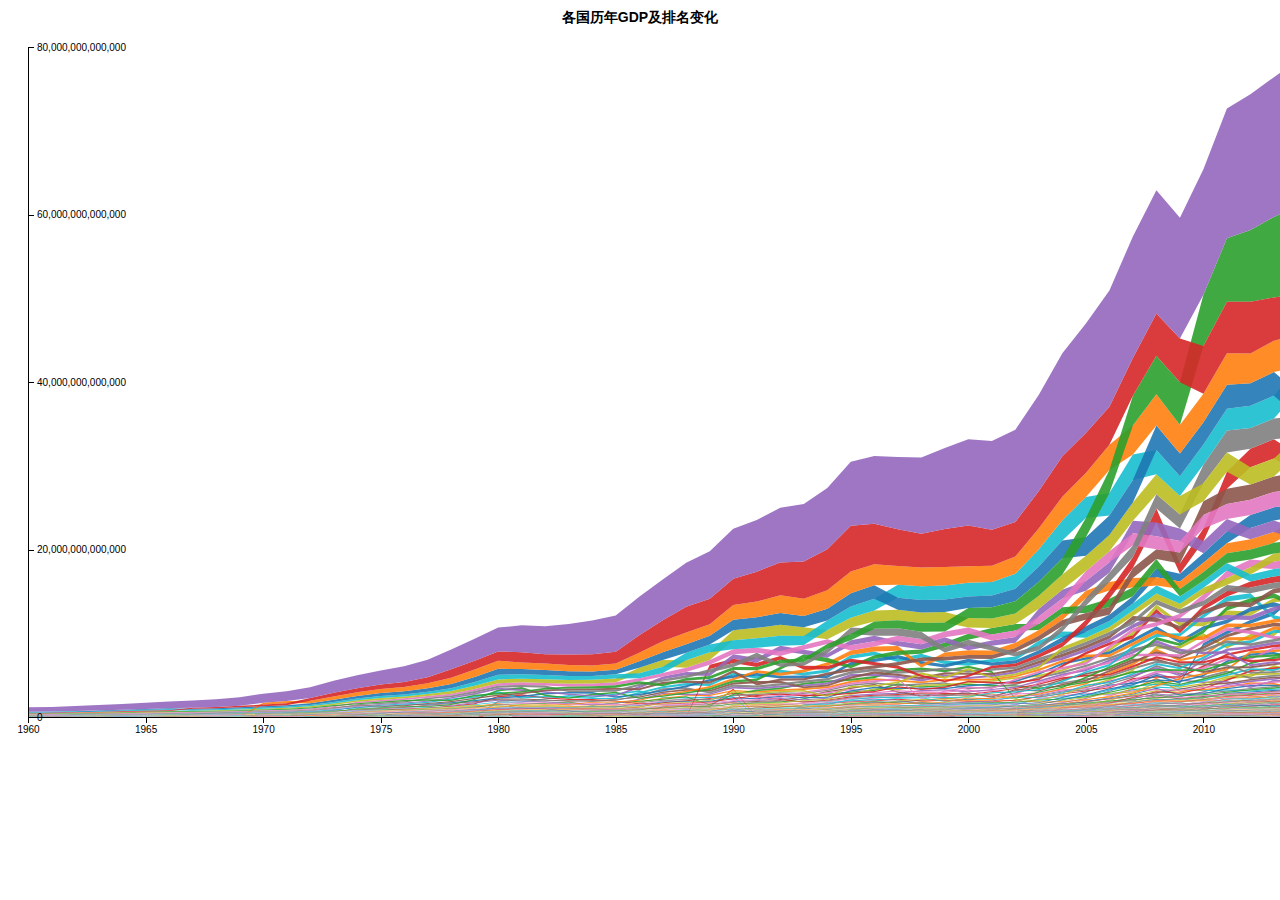
==== time/time1/index.html @ 61da0887 "修改项目结构" ====
<!DOCTYPE html>
<html lang="en">

<head>
    <meta charset="UTF-8">
    <meta name="viewport" content="width=device-width, initial-scale=1.0">
    <title>各国历年GDP及排名变化</title>
    <script type="text/javascript" src="../../d3.js"></script>
    <link rel="stylesheet" href="./css/app.css">
</head>

<body>
    <h1>各国历年GDP及排名变化</h1>
    <script src="./js/app.js"> </script>
</body>

</html>
---- time/time1/css/app.css ----
h1 {
      font-family: Helvetica, sans-serif;
      font-size: 14px;
      font-weight: bold;
      text-align: center;
  }

  .area {
      stroke: none;
      opacity: 0.9;
  }

  .area:hover {
      opacity: 1;
      fill: red;
  }

  .axis path,
  .axis line {
      fill: none;
      stroke: #000;
      shape-rendering: crispEdges;
  }
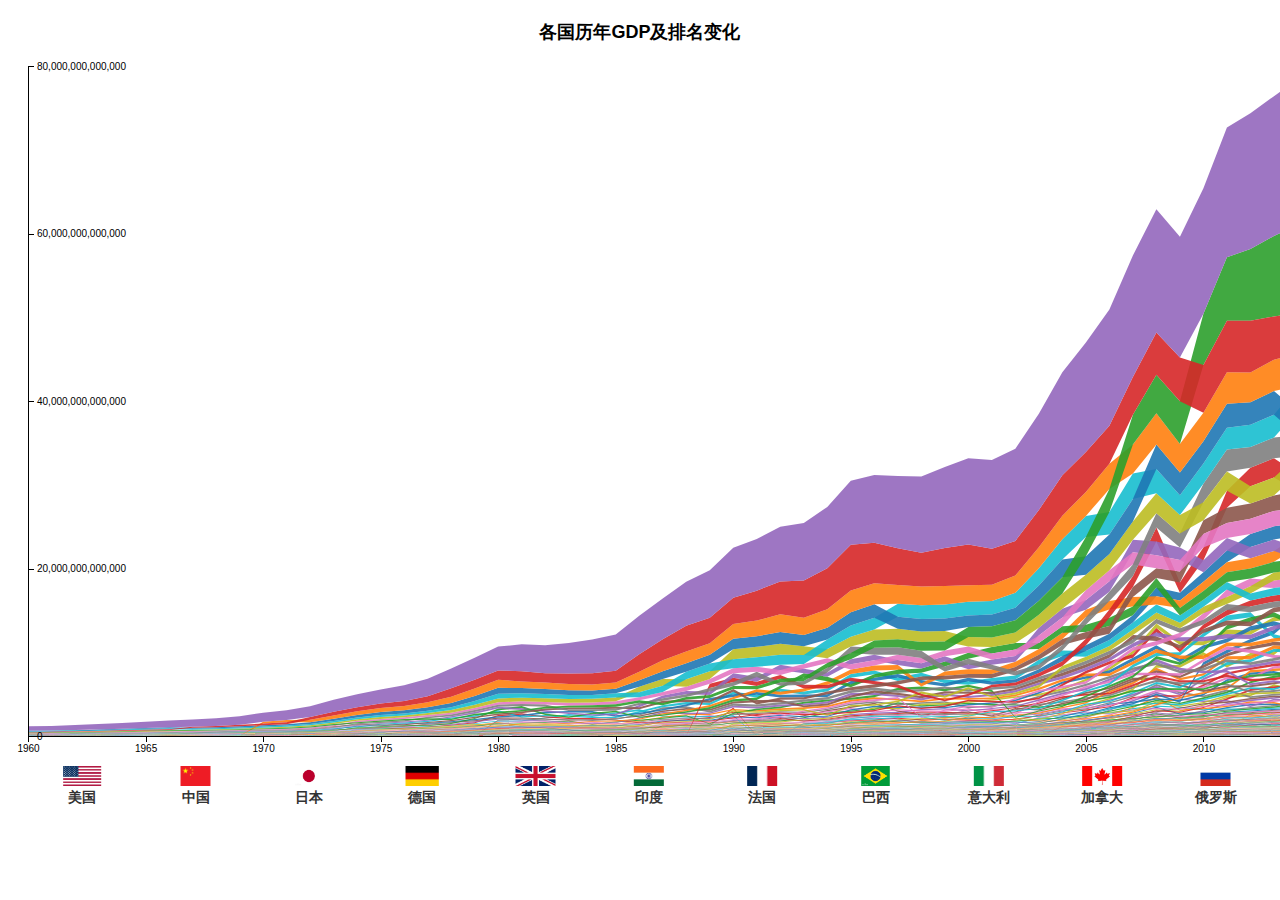
==== commit 51c6dc86: "时间题2开始" ====
--- a/time/time1/index.html
+++ b/time/time1/index.html
@@ -5,13 +5,334 @@
     <meta charset="UTF-8">
     <meta name="viewport" content="width=device-width, initial-scale=1.0">
     <title>各国历年GDP及排名变化</title>
-    <script type="text/javascript" src="../../d3.js"></script>
-    <link rel="stylesheet" href="./css/app.css">
+    <!-- 引入 d3 v4.5.0 版本 -->
+    <script type="text/javascript" src="./d3.js"></script>
+    <style type="text/css">
+        body {
+            font-family: Helvetica, sans-serif;
+        }
+
+        h1 {
+            font-size: 18px;
+            font-weight: bold;
+            text-align: center;
+            margin-top: 20px;
+        }
+
+        /* 顶部说明区域样式 */
+        #currentCountry {
+            text-align: center;
+            font-size: 16px;
+            margin-bottom: 10px;
+            color: #555;
+        }
+
+        .area {
+            stroke: none;
+            opacity: 0.9;
+        }
+
+        .axis path,
+        .axis line {
+            fill: none;
+            stroke: #000;
+            shape-rendering: crispEdges;
+        }
+
+        /* 返回按钮样式 */
+        #returnBtn {
+            position: absolute;
+            top: 10px;
+            left: 10px;
+            padding: 5px 10px;
+            font-size: 14px;
+            background-color: #fff;
+            border: 1px solid #ccc;
+            border-radius: 4px;
+            cursor: pointer;
+            box-shadow: 2px 2px 5px rgba(0, 0, 0, 0.3);
+            outline: none;
+        }
+
+        #returnBtn:hover {
+            background-color: #f0f0f0;
+        }
+
+        /* 自定义 tooltip 样式 */
+        .tooltip {
+            position: absolute;
+            background: rgba(0, 0, 0, 0.7);
+            color: #fff;
+            padding: 6px 10px;
+            border-radius: 4px;
+            pointer-events: none;
+            font-size: 18px;
+            opacity: 0;
+            transition: opacity 0.3s;
+        }
+
+        /* 图例文字样式 */
+        .legend text {
+            font-family: Helvetica, sans-serif;
+            font-size: 14px;
+            font-weight: bold;
+            fill: #333;
+        }
+    </style>
 </head>
 
 <body>
-    <h1>各国历年GDP及排名变化</h1>
-    <script src="./js/app.js"> </script>
+    <center>
+        <h1>各国历年GDP及排名变化</h1>
+        <!-- 添加顶部说明区域 -->
+        <script type="text/javascript">
+            // 定义画布尺寸和边距
+            var w = 1400,
+                h = 700,
+                padding = 20;
+            // 为图例和返回按钮预留底部空间
+            var paddingBottom = 60;
+
+            // 定义时间解析和格式化函数
+            var parseTime = d3.timeParse("%Y"),
+                formatTime = d3.timeFormat("%Y");
+
+            // rowConverter：将 year 转换为 Date 类型，其它字段转换为数字
+            var rowConverter = function (d) {
+                var row = { year: parseTime(d.year) };
+                for (var key in d) {
+                    if (key !== "year") {
+                        row[key] = d[key] ? +d[key] : 0;
+                    }
+                }
+                return row;
+            };
+
+            // 创建 SVG 画布（增加底部空间）
+            var svg = d3.select("body")
+                .append("svg")
+                .attr("width", w)
+                .attr("height", h + paddingBottom);
+
+            // 创建自定义 tooltip（初始隐藏）
+            var tooltip = d3.select("body")
+                .append("div")
+                .attr("class", "tooltip");
+
+            // 加载 CSV 数据（d3 v4 回调第一个参数为 error）
+            d3.csv("gdp_data_source.csv", rowConverter, function (error, dataset) {
+                if (error) throw error;
+
+                // 提取所有国家名称（去除 year 列）
+                var keys = dataset.columns.slice(1);
+
+                // 计算所有年份的总GDP最大值，用于 yScale 的 domain
+                var maxTotal = d3.max(dataset, function (d) {
+                    var total = 0;
+                    keys.forEach(function (k) { total += d[k]; });
+                    return total;
+                });
+
+                // 构造每个国家的数据序列
+                var seriesByCountry = {};
+                keys.forEach(function (country) {
+                    seriesByCountry[country] = [];
+                });
+
+                // 遍历每一年的数据，根据该年各国GDP计算动态排名
+                dataset.forEach(function (d) {
+                    // 按照当年 GDP 升序排序（累计时较小的先叠加，保证最高的在图层上方）
+                    var ranking = keys.slice().sort(function (a, b) { return d[a] - d[b]; });
+                    var cumulative = 0;
+                    ranking.forEach(function (country) {
+                        var value = d[country];
+                        seriesByCountry[country].push({
+                            year: d.year,
+                            value: value,
+                            y0: cumulative,
+                            y1: cumulative + value
+                        });
+                        cumulative += value;
+                    });
+                });
+
+                // 计算每个国家总体GDP累计值，按从小到大排序（较小的先绘制）
+                var countries = Object.keys(seriesByCountry);
+                countries.sort(function (a, b) {
+                    var totalA = d3.sum(seriesByCountry[a], function (d) { return d.value; });
+                    var totalB = d3.sum(seriesByCountry[b], function (d) { return d.value; });
+                    return totalA - totalB;
+                });
+
+                // 定义比例尺
+                var xScale = d3.scaleTime()
+                    .domain(d3.extent(dataset, function (d) { return d.year; }))
+                    .range([padding, w - padding * 2]);
+
+                var yScale = d3.scaleLinear()
+                    .domain([0, maxTotal])
+                    .range([h - padding, padding / 2])
+                    .nice();
+
+                // 定义坐标轴
+                var xAxis = d3.axisBottom(xScale)
+                    .ticks(10)
+                    .tickFormat(formatTime);
+
+                var yAxis = d3.axisRight(yScale)
+                    .ticks(5);
+
+                // 定义 area 生成器
+                var area = d3.area()
+                    .x(function (d) { return xScale(d.year); })
+                    .y0(function (d) { return yScale(d.y0); })
+                    .y1(function (d) { return yScale(d.y1); });
+
+                // 绘制每个国家的面积图，并添加交互事件（包括 tooltip 显示和顶部说明更新）
+                var areas = svg.selectAll(".area")
+                    .data(countries)
+                    .enter()
+                    .append("path")
+                    .attr("class", "area")
+                    .attr("d", function (country) {
+                        return area(seriesByCountry[country]);
+                    })
+                    .attr("fill", function (d, i) {
+                        return d3.schemeCategory10[i % 10];
+                    })
+                    .attr("opacity", 0.9)
+                    // 鼠标悬停：高亮当前区域，其它区域变灰，并显示 tooltip
+                    .on("mouseover", function (country) {
+                        d3.selectAll(".area")
+                            .transition().duration(200)
+                            .attr("fill", "lightgray")
+                            .attr("opacity", 0.5);
+                        d3.select(this)
+                            .transition().duration(200)
+                            .attr("fill", "red")
+                            .attr("opacity", 1);
+                        tooltip.style("opacity", 1);
+                    })
+                    // 鼠标移动时，根据鼠标位置更新 tooltip 内容
+                    .on("mousemove", function (country) {
+                        var mouse = d3.mouse(this),
+                            x0 = xScale.invert(mouse[0]),
+                            bisect = d3.bisector(function (d) { return d.year; }).left,
+                            dataArr = seriesByCountry[country],
+                            index = bisect(dataArr, x0);
+                        if (index >= dataArr.length) { index = dataArr.length - 1; }
+                        var d0 = dataArr[index];
+                        tooltip.html("国家: " + country + "<br>年份: " + formatTime(d0.year) + "<br>GDP: " + d0.value)
+                            .style("left", (d3.event.pageX + 10) + "px")
+                            .style("top", (d3.event.pageY - 30) + "px");
+                    })
+                    // 鼠标移出时，恢复所有区域颜色，并隐藏 tooltip
+                    .on("mouseout", function (country) {
+                        d3.selectAll(".area")
+                            .transition().duration(200)
+                            .attr("fill", function (d, i) { return d3.schemeCategory10[i % 10]; })
+                            .attr("opacity", 0.9);
+                        tooltip.style("opacity", 0);
+                    })
+                    // 点击事件：只显示被点击国家，隐藏其它区域和图例，同时更新顶部说明
+                    .on("click", function (country) {
+                        d3.event.stopPropagation();
+                        svg.selectAll(".area")
+                            .filter(function (d) { return d !== country; })
+                            .transition().duration(200)
+                            .style("display", "none");
+                        legend.style("display", "none");
+                        // 更新顶部说明
+                        d3.select("#currentCountry").text("当前国家为：" + country);
+                        // 若页面中不存在返回按钮，则添加
+                        if (d3.select("#returnBtn").empty()) {
+                            d3.select("body").append("button")
+                                .attr("id", "returnBtn")
+                                .text("返回")
+                                .on("click", function () {
+                                    svg.selectAll(".area")
+                                        .transition().duration(200)
+                                        .style("display", "block");
+                                    legend.style("display", "block");
+                                    d3.select(this).remove();
+                                    // 恢复顶部说明为默认
+                                    d3.select("#currentCountry").text("当前国家为：");
+                                });
+                        }
+                    })
+                    .append("title")
+                    .text(function (d) { return d; });
+
+                // 添加 X 轴（底部）
+                svg.append("g")
+                    .attr("class", "axis")
+                    .attr("transform", "translate(0," + (h - padding) + ")")
+                    .call(xAxis);
+
+                // 添加 Y 轴（右侧）
+                svg.append("g")
+                    .attr("class", "axis")
+                    .attr("transform", "translate(" + (padding) + ",0)")
+                    .call(yAxis);
+
+                // ------------------------------
+                // 添加底部图例（国旗+国家名称），仅显示 2016 年 GDP 前 12 国
+                // ------------------------------
+                var latestYearData = dataset[dataset.length - 1];
+                var ranking2016 = keys.slice().sort(function (a, b) {
+                    return latestYearData[b] - latestYearData[a];
+                }).slice(0, 12);
+
+                var legendHeight = 20,
+                    legendPadding = 5,
+                    legendWidth = (w - 2 * padding) / ranking2016.length;
+
+                var legend = svg.append("g")
+                    .attr("class", "legend")
+                    .attr("transform", "translate(" + padding + "," + (h + 10) + ")");
+
+                // 使用 image 替换原来的 rect，显示国旗
+                legend.selectAll("image")
+                    .data(ranking2016)
+                    .enter()
+                    .append("image")
+                    .attr("x", function (d, i) { return i * legendWidth; })
+                    .attr("width", legendWidth - legendPadding)
+                    .attr("height", legendHeight)
+                    .attr("xlink:href", function (d) {
+                        // 请确保 "flags" 文件夹中存在对应国家名称的小写 png 文件，如 "usa.png"
+                        return "flags/" + d.toLowerCase() + ".png";
+                    })
+                    .on("mouseover", function (country) {
+                        d3.selectAll(".area")
+                            .transition().duration(200)
+                            .attr("fill", "lightgray")
+                            .attr("opacity", 0.5);
+                        svg.selectAll(".area")
+                            .filter(function (d) { return d === country; })
+                            .transition().duration(200)
+                            .attr("fill", "red")
+                            .attr("opacity", 1);
+                    })
+                    .on("mouseout", function () {
+                        d3.selectAll(".area")
+                            .transition().duration(200)
+                            .attr("fill", function (d, i) { return d3.schemeCategory10[i % 10]; })
+                            .attr("opacity", 0.9);
+                    });
+
+                // 添加国家名称文本到图例
+                legend.selectAll("text")
+                    .data(ranking2016)
+                    .enter()
+                    .append("text")
+                    .attr("x", function (d, i) { return i * legendWidth + (legendWidth - legendPadding) / 2; })
+                    .attr("y", legendHeight + 16)
+                    .attr("text-anchor", "middle")
+                    .text(function (d) { return d; });
+            });
+        </script>
+    </center>
 </body>
 
 </html>